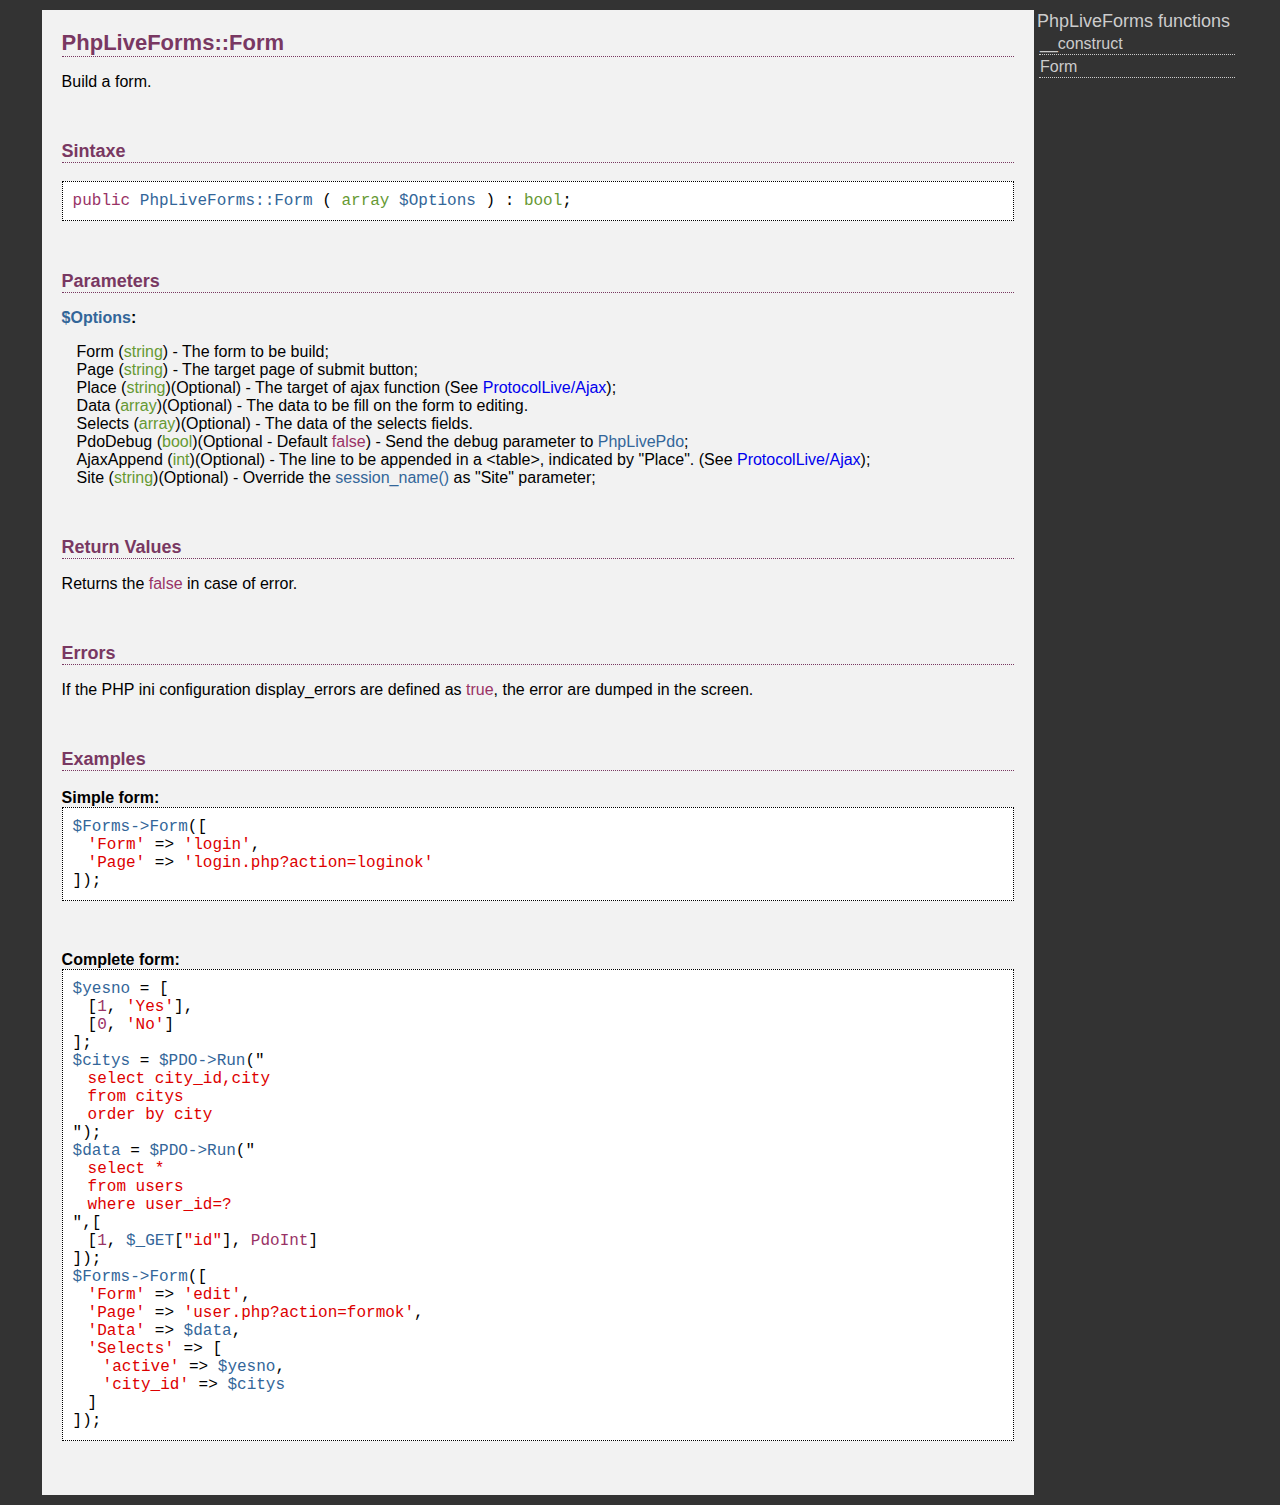
==== docs/forms-form.htm @ e4f87970 "Comming from GithubImport" ====
<html>

<head>
  <title>PhpLiveForms::Form</title>
  <link rel="stylesheet" href="global.css">
</head>

<body>
  <table style="width:95%;margin-left: auto;margin-right: auto;">
    <tr>
      <td style="width:100%; background-color: #F2F2F2; padding: 20px;">
        <div class="maintitle">PhpLiveForms::Form</div>
        <p>Build a form.</p>
        <p>&nbsp;</p>

        <div class="title">Sintaxe</div><br>
        <div class="code">
          <span class="const">public</span> <span class="func">PhpLiveForms::Form</span> (
          <span class="type">array</span> <span class="var">$Options</span> ) : <span class="type">bool</span>;
        </div>
        <p>&nbsp;</p>

        <div class="title">Parameters</div>
        <p><strong><span class="var">$Options</span>:</strong></p>
        <p class="ident">Form (<span class="type">string</span>) - The form to be build;</p>
        <p class="ident">Page (<span class="type">string</span>) - The target page of submit button;</p>
        <p class="ident">
          Place (<span class="type">string</span>)(Optional) - The target of ajax function (See
          <a href="https://github.com/ProtocolLive/Ajax" target="_blank">ProtocolLive/Ajax</a>)</a>;
        </p>
        <p class="ident">Data (<span class="type">array</span>)(Optional) - The data to be fill on the form to editing.
        </p>
        <p class="ident">Selects (<span class="type">array</span>)(Optional) - The data of the selects fields.</p>
        <p class="ident">
          PdoDebug (<span class="type">bool</span>)(Optional - Default <span class="const">false</span>)
          - Send the debug parameter to <span class="func">PhpLivePdo</span>;
        </p>
        <p class="ident">
          AjaxAppend (<span class="type">int</span>)(Optional) - The line to be appended in a &lt;table>,
          indicated by "Place". (See
          <a href="https://github.com/ProtocolLive/Ajax" target="_blank">ProtocolLive/Ajax</a>);
        </p>
        <p class="ident">
          Site (<span class="type">string</span>)(Optional) - Override the <span class="func">session_name()</span> as
          "Site" parameter;
        </p>
        <p>&nbsp;</p>

        <div class="title">Return Values</div>
        <p>Returns the <span class="const">false</span> in case of error.</p>
        <p>&nbsp;</p>

        <div class="title">
          <strong>Errors</strong>
        </div>
        <p>If the PHP ini configuration display_errors are defined as <span class="const">true</span>, the error are
          dumped in the screen.</p>
        <p>&nbsp;</p>

        <div class="title">Examples</div><br>
        <strong>Simple form:</strong>
        <div class="code">
          <span class="func">$Forms->Form</span>([<br>
          <span class="ident"><span class="string">'Form'</span> => <span class="string">'login'</span>,</span><br>
          <span class="ident">
            <span class="string">'Page'</span> => <span class="string">'login.php?action=loginok'</span>
          </span><br>
          ]);<br>
        </div>
        <p>&nbsp;</p>

        <strong>Complete form:</strong>
        <div class="code">
          <span class="var">$yesno</span> = [<br>
          <span class="ident">[<span class="const">1</span>, <span class="string">'Yes'</span>],</span><br>
          <span class="ident">[<span class="const">0</span>, <span class="string">'No'</span>]</span><br>
          ];<br>
          <span class="var">$citys</span> = <span class="func">$PDO->Run</span>("<br>
          <span class="string">
            <p class="ident">
              select city_id,city<br>
              from citys<br>
              order by city
            </p>
          </span>
          ");<br>
          <span class="var">$data</span> = <span class="func">$PDO->Run</span>("<br>
          <span class="string">
            <p class="ident">
              select *<br>
              from users<br>
              where user_id=?
            </p>
          </span>
          ",[<br>
          <span class="ident">
            [<span class="const">1</span>, <span class="var">$_GET</span>[<span class="string">"id"</span>],
            <span class="const">PdoInt</span>]
          </span><br>
          ]);<br>
          <span class="func">$Forms->Form</span>([<br>
          <span class="ident"><span class="string">'Form'</span> => <span class="string">'edit'</span>,</span><br>
          <span class="ident">
            <span class="string">'Page'</span> => <span class="string">'user.php?action=formok'</span>,
          </span><br>
          <span class="ident"><span class="string">'Data'</span> => <span class="var">$data</span>,</span><br>
          <span class="ident">
            <span class="string">'Selects'</span> => [<br>
            <span class="ident">
              <span class="ident">
                <span class="string">'active'</span> => <span class="var">$yesno</span>,
              </span><br>
              <span class="ident">
                <span class="ident">
                  <span class="string">'city_id'</span> => <span class="var">$citys</span>
                </span>
              </span><br>
              <span class="ident">]</span><br>
            </span>
          </span>
          ]);<br>
        </div>
        <p>&nbsp;</p>

      </td>
      <td style="color: #ccc; font-size: 18px; vertical-align: top;">
        <iframe src="menu-forms.htm" class="menu2"></iframe>
      </td>
    </tr>
  </table>
</body>

</html>
---- docs/global.css ----
html{
  background-color: #333;
  font-family: 'Fira Sans', 'Source Sans Pro', Helvetica, Arial, sans-serif;
}
a{
  text-decoration:none;
}
a:hover{
  text-decoration: underline;
}
a:visited{
  color: #00f;
}

.code{
  background-color: #fff;
  padding: 10px; border: dotted 1px;
  font-family: Consolas, 'Courier New', monospace;
}
.ident{
  margin-top: 0px;
  margin-bottom: 0px;
  margin-left: 15px;
}
.menu2{
  border: none;
  width: 200px;
  height: 200px;
}
.maintitle{
  color: #793862;
  font-size: 22px;
  border-bottom: dotted 1px;
  font-weight: bold;
}
.title{
  color: #793862;
  font-size: 18px;
  border-bottom: dotted 1px;
  font-weight: bold;
}
.menu{
  border-bottom: dotted 1px #ccc;
}
.menulink{
  color: #ccc !important;
}
.func{
  color: #369 !important;
}
.type{
  color: #693;
}
.var{
  color: #369;
}
.const{
  color: #936;
}
.string{
  color: #d00;
}
.comment{
  color: #FF8000;
}
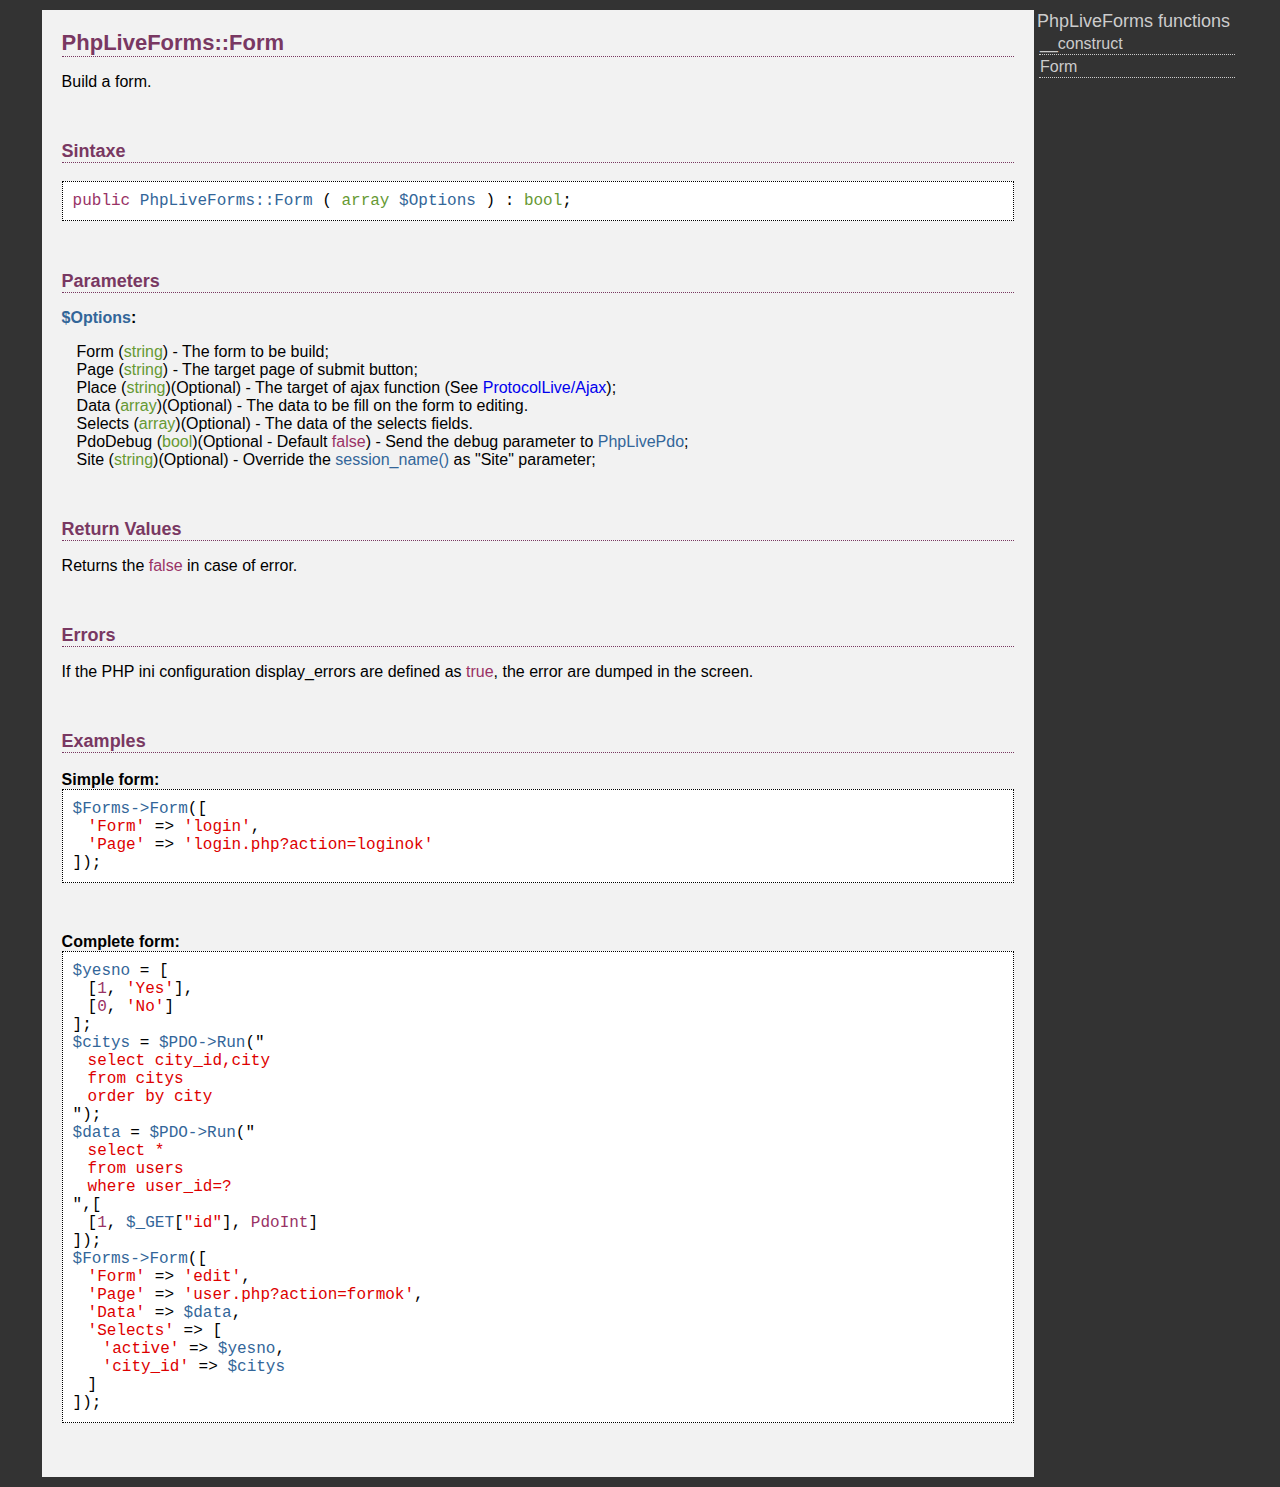
==== commit 58ff600e: "Removed the AjaxAppend" ====
--- a/docs/forms-form.htm
+++ b/docs/forms-form.htm
@@ -34,11 +34,6 @@
         <p class="ident">
           PdoDebug (<span class="type">bool</span>)(Optional - Default <span class="const">false</span>)
           - Send the debug parameter to <span class="func">PhpLivePdo</span>;
-        </p>
-        <p class="ident">
-          AjaxAppend (<span class="type">int</span>)(Optional) - The line to be appended in a &lt;table>,
-          indicated by "Place". (See
-          <a href="https://github.com/ProtocolLive/Ajax" target="_blank">ProtocolLive/Ajax</a>);
         </p>
         <p class="ident">
           Site (<span class="type">string</span>)(Optional) - Override the <span class="func">session_name()</span> as
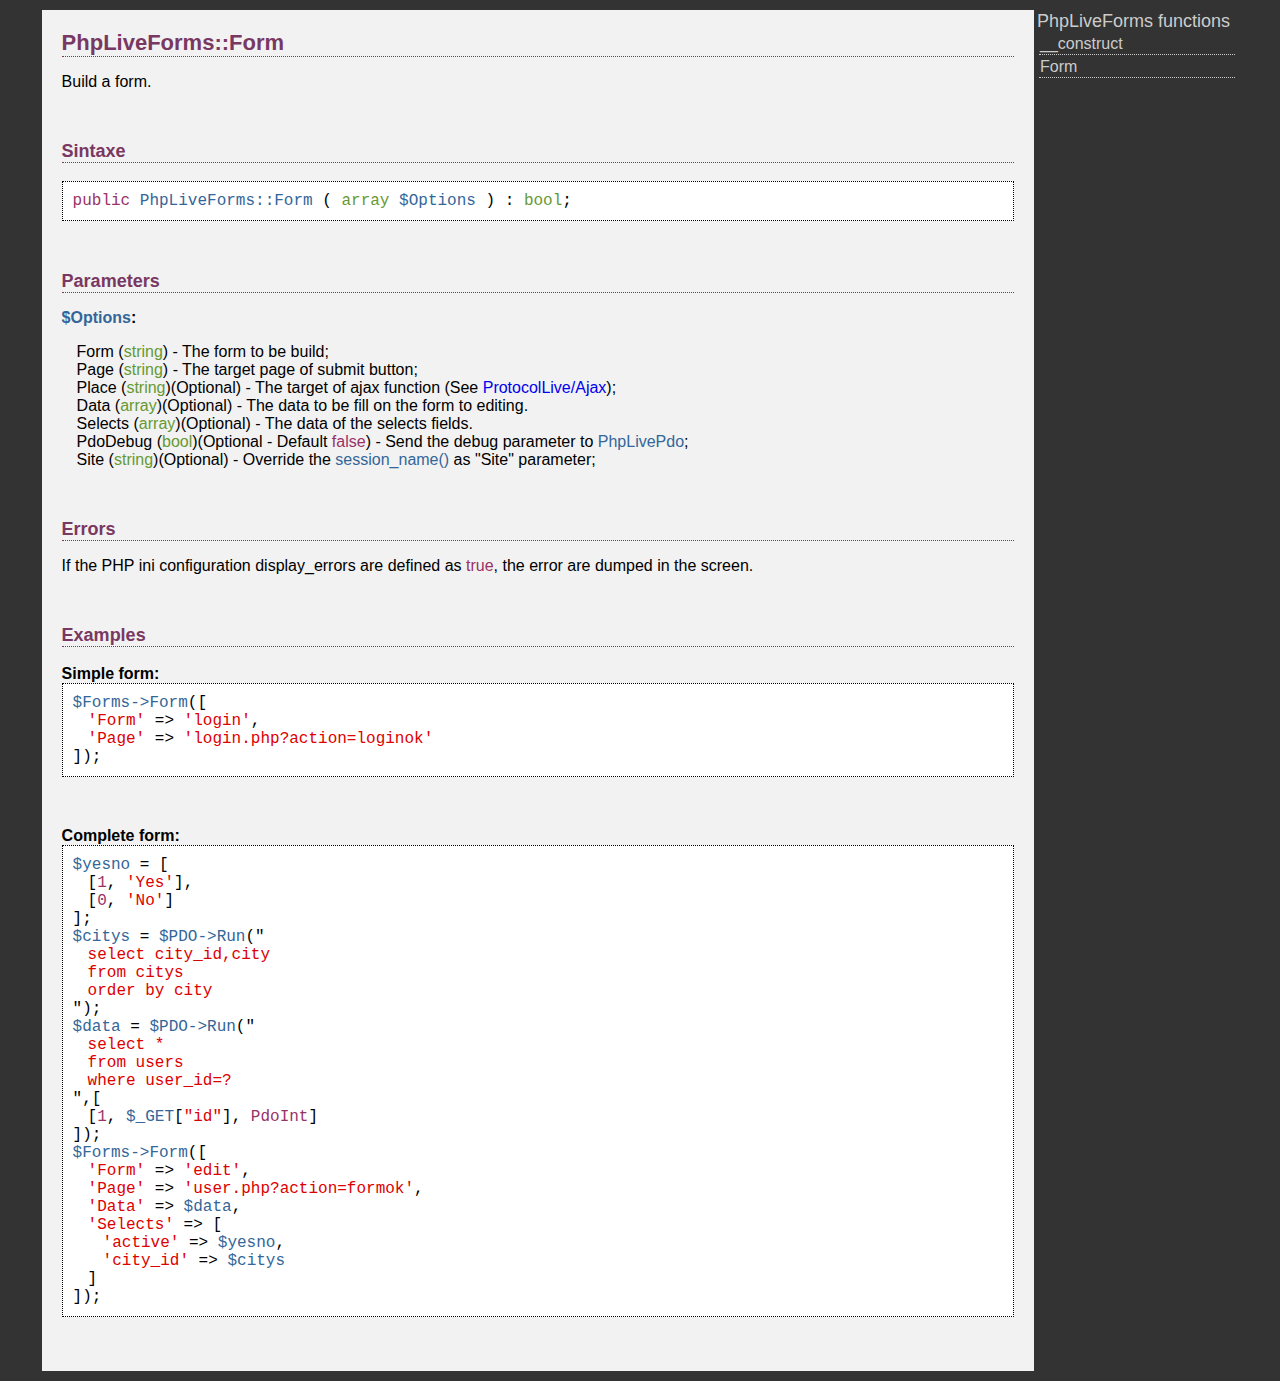
==== commit 25be3615: "Removed returns" ====
--- a/docs/forms-form.htm
+++ b/docs/forms-form.htm
@@ -39,10 +39,6 @@
           Site (<span class="type">string</span>)(Optional) - Override the <span class="func">session_name()</span> as
           "Site" parameter;
         </p>
-        <p>&nbsp;</p>
-
-        <div class="title">Return Values</div>
-        <p>Returns the <span class="const">false</span> in case of error.</p>
         <p>&nbsp;</p>
 
         <div class="title">
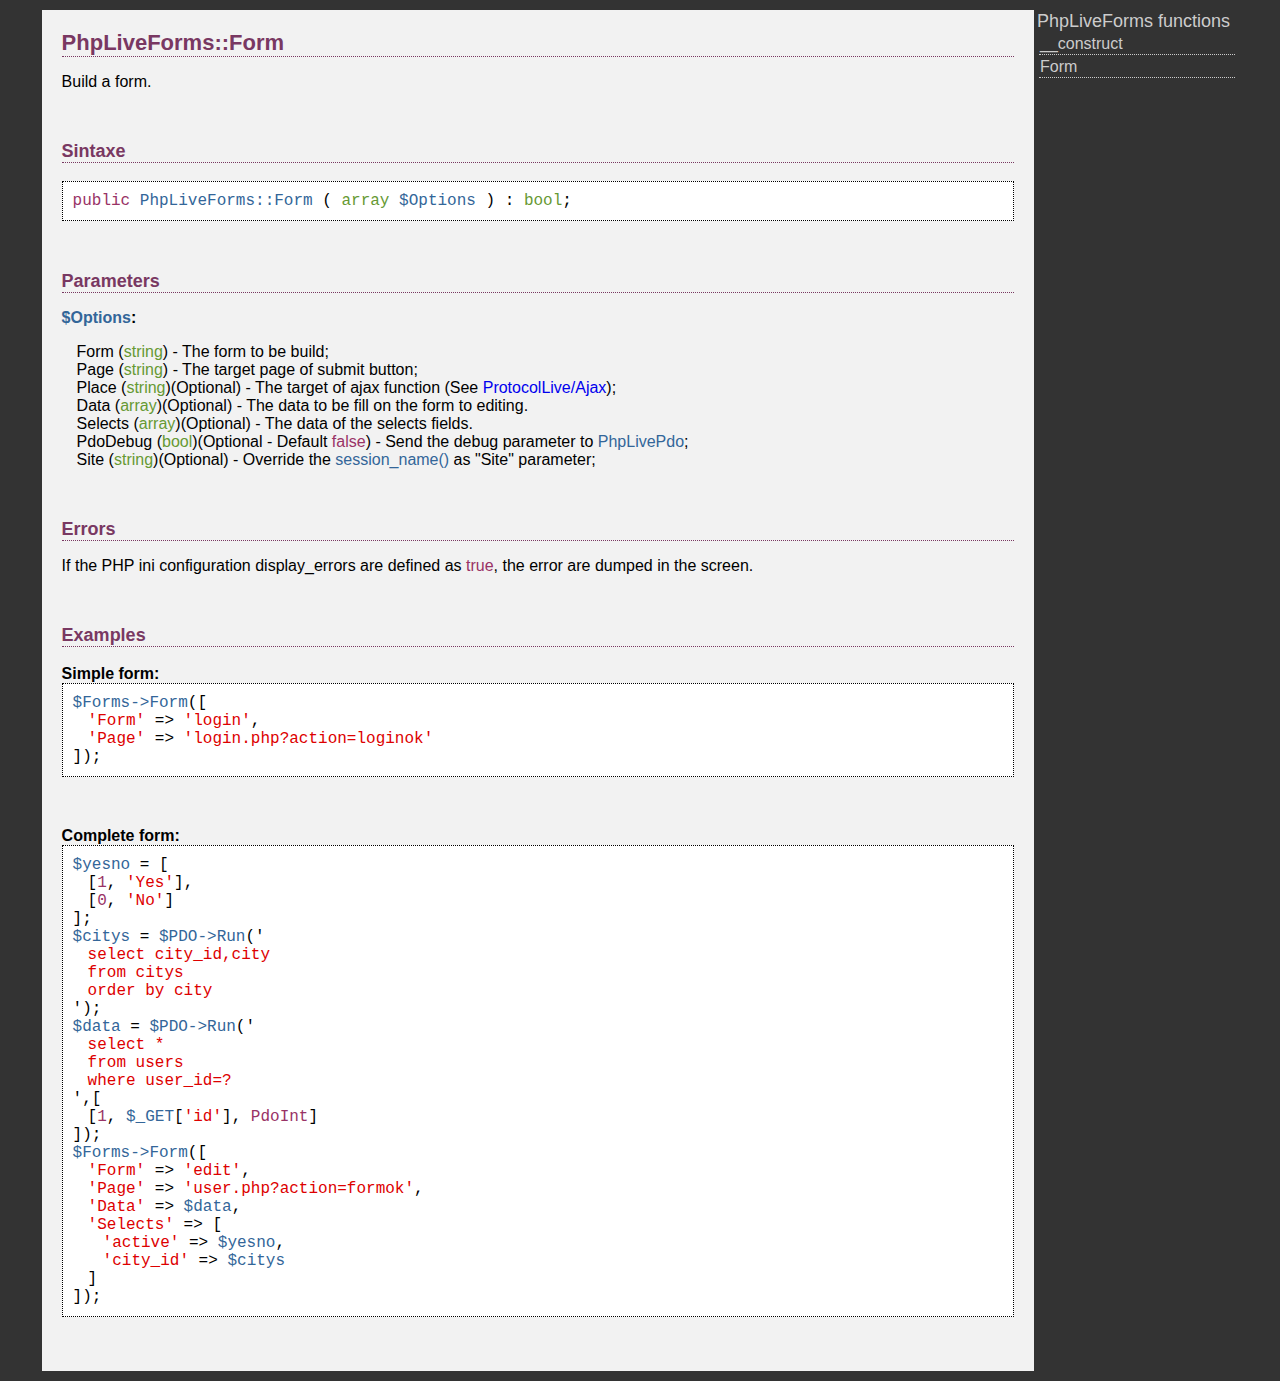
==== commit ca110650: "Minor fixes" ====
--- a/docs/forms-form.htm
+++ b/docs/forms-form.htm
@@ -66,7 +66,7 @@
           <span class="ident">[<span class="const">1</span>, <span class="string">'Yes'</span>],</span><br>
           <span class="ident">[<span class="const">0</span>, <span class="string">'No'</span>]</span><br>
           ];<br>
-          <span class="var">$citys</span> = <span class="func">$PDO->Run</span>("<br>
+          <span class="var">$citys</span> = <span class="func">$PDO->Run</span>('<br>
           <span class="string">
             <p class="ident">
               select city_id,city<br>
@@ -74,8 +74,8 @@
               order by city
             </p>
           </span>
-          ");<br>
-          <span class="var">$data</span> = <span class="func">$PDO->Run</span>("<br>
+          ');<br>
+          <span class="var">$data</span> = <span class="func">$PDO->Run</span>('<br>
           <span class="string">
             <p class="ident">
               select *<br>
@@ -83,9 +83,9 @@
               where user_id=?
             </p>
           </span>
-          ",[<br>
+          ',[<br>
           <span class="ident">
-            [<span class="const">1</span>, <span class="var">$_GET</span>[<span class="string">"id"</span>],
+            [<span class="const">1</span>, <span class="var">$_GET</span>[<span class="string">'id'</span>],
             <span class="const">PdoInt</span>]
           </span><br>
           ]);<br>
